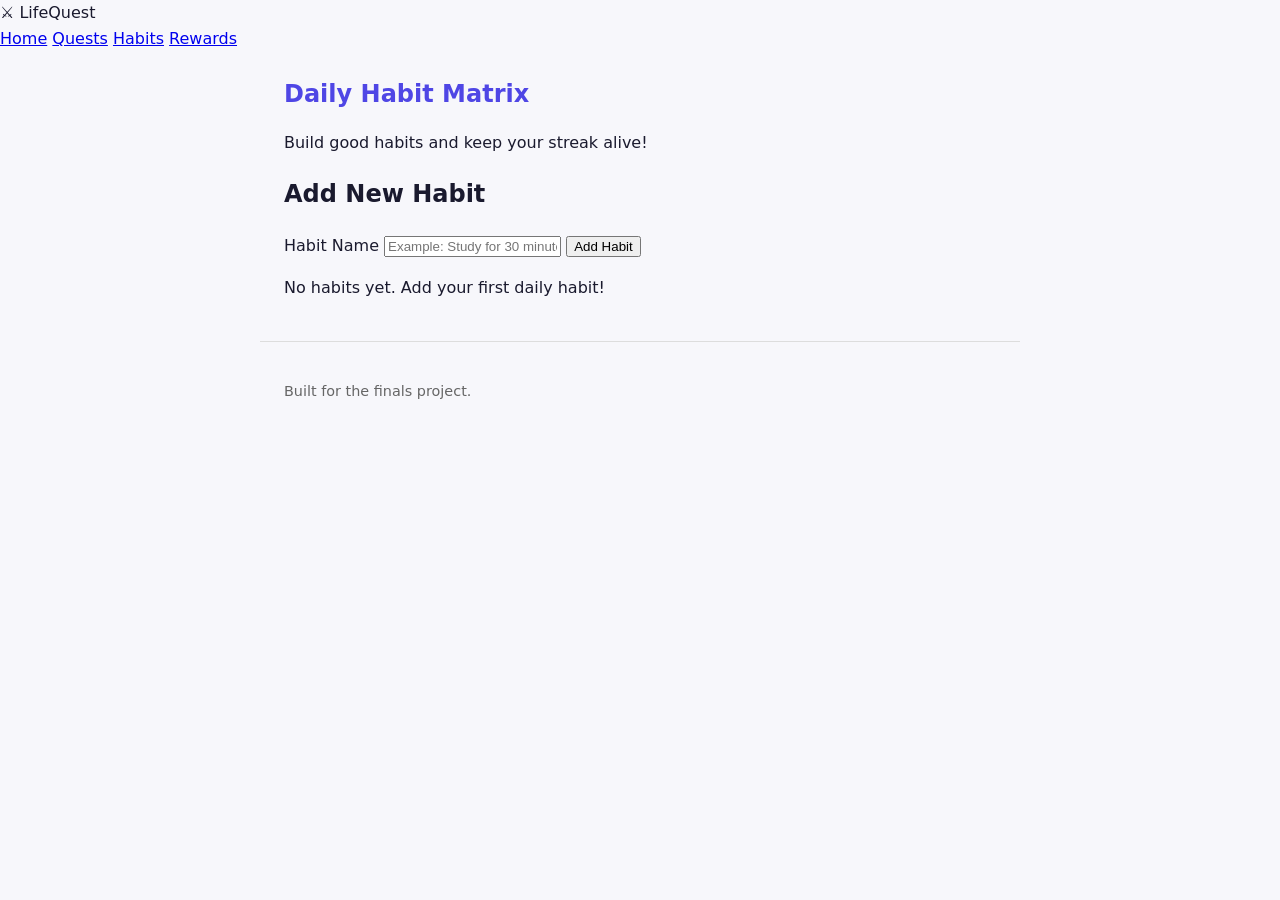
==== habits.html @ 2357ff0d "Add LifeQuest HTML pages" ====
<!DOCTYPE html>
<html lang="en">
<head>
  <meta charset="UTF-8">
  <meta name="viewport" content="width=device-width, initial-scale=1.0">
  <title>LifeQuest | Habits</title>
  <link rel="stylesheet" href="style.css">
</head>

<body>

  <nav class="nav-bar">
    <div class="logo">⚔️ LifeQuest</div>

    <div class="nav-links">
      <a href="index.html">Home</a>
      <a href="quests.html">Quests</a>
      <a href="habits.html">Habits</a>
      <a href="rewards.html">Rewards</a>
    </div>
  </nav>

  <main>

    <section class="page-header">
      <h1>Daily Habit Matrix</h1>
      <p>Build good habits and keep your streak alive!</p>
    </section>

    <section class="card">

      <h2>Add New Habit</h2>

      <form id="habit-form">

        <label for="habit-name">Habit Name</label>

        <input
          type="text"
          id="habit-name"
          placeholder="Example: Study for 30 minutes"
          required
        >

        <button type="submit" class="btn-primary">
          Add Habit
        </button>

      </form>

    </section>

    <section>

      <div id="habit-list">

        <p id="no-habits">
          No habits yet. Add your first daily habit!
        </p>

      </div>

    </section>

  </main>

  <footer>
    <p>Built for the finals project.</p>
  </footer>

  <script src="script.js"></script>

</body>
</html>
---- style.css ----
:root { --ink: #1a1a2e; --accent: #4f46e5; --bg: #f7f7fb; }
* { box-sizing: border-box; }
body { margin: 0; font-family: system-ui, sans-serif; color: var(--ink); background: var(--bg); line-height: 1.6; }
header, main, footer { max-width: 760px; margin: 0 auto; padding: 1.5rem; }
header { border-bottom: 3px solid var(--accent); }
h1 { color: var(--accent); margin: 0 0 .25rem; }
footer { color: #666; font-size: .9rem; border-top: 1px solid #ddd; }
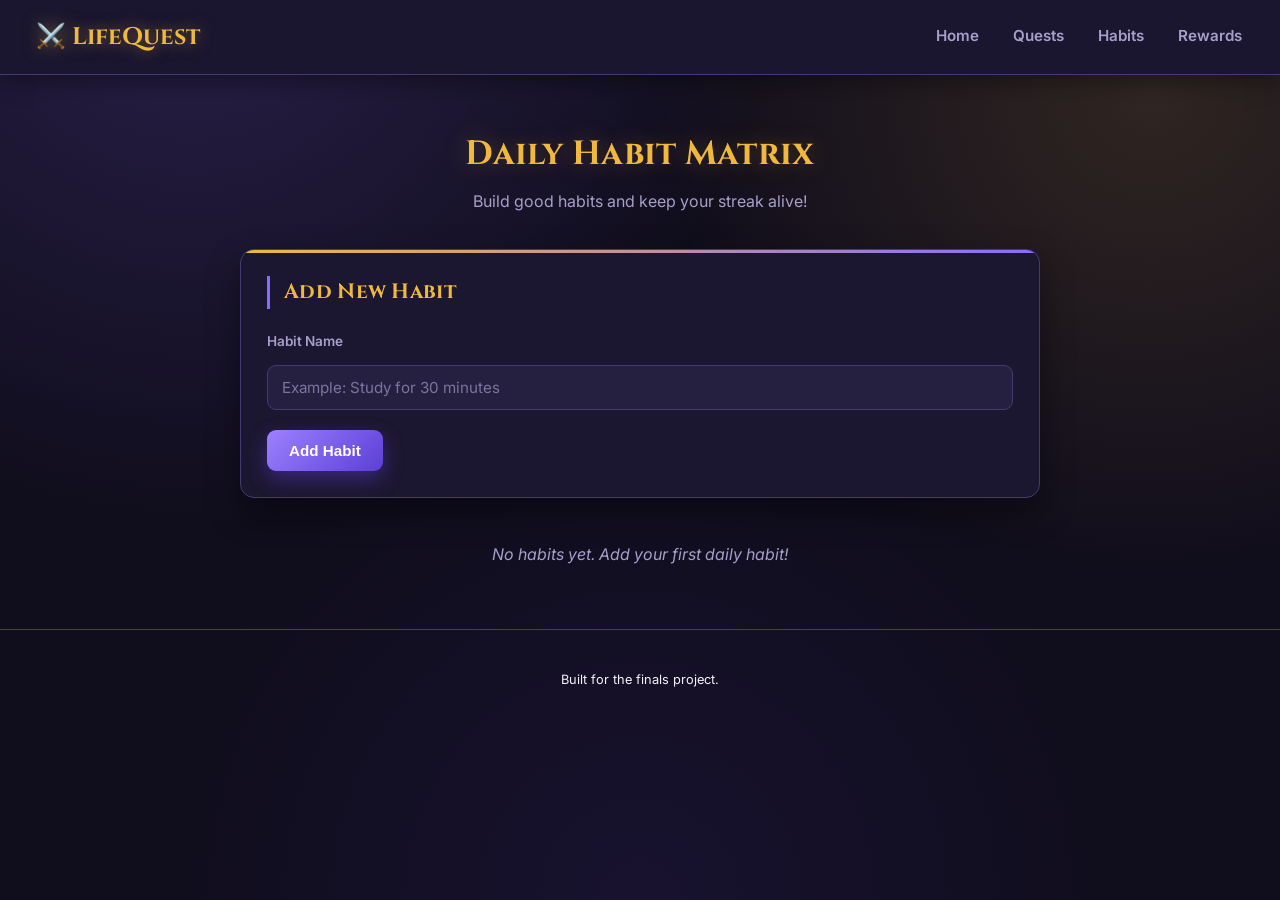
==== commit f32844e1: "Add files via upload" ====
--- a/habits.html
+++ b/habits.html
@@ -1,74 +1,74 @@
-<!DOCTYPE html>
-<html lang="en">
-<head>
-  <meta charset="UTF-8">
-  <meta name="viewport" content="width=device-width, initial-scale=1.0">
-  <title>LifeQuest | Habits</title>
-  <link rel="stylesheet" href="style.css">
-</head>
-
-<body>
-
-  <nav class="nav-bar">
-    <div class="logo">⚔️ LifeQuest</div>
-
-    <div class="nav-links">
-      <a href="index.html">Home</a>
-      <a href="quests.html">Quests</a>
-      <a href="habits.html">Habits</a>
-      <a href="rewards.html">Rewards</a>
-    </div>
-  </nav>
-
-  <main>
-
-    <section class="page-header">
-      <h1>Daily Habit Matrix</h1>
-      <p>Build good habits and keep your streak alive!</p>
-    </section>
-
-    <section class="card">
-
-      <h2>Add New Habit</h2>
-
-      <form id="habit-form">
-
-        <label for="habit-name">Habit Name</label>
-
-        <input
-          type="text"
-          id="habit-name"
-          placeholder="Example: Study for 30 minutes"
-          required
-        >
-
-        <button type="submit" class="btn-primary">
-          Add Habit
-        </button>
-
-      </form>
-
-    </section>
-
-    <section>
-
-      <div id="habit-list">
-
-        <p id="no-habits">
-          No habits yet. Add your first daily habit!
-        </p>
-
-      </div>
-
-    </section>
-
-  </main>
-
-  <footer>
-    <p>Built for the finals project.</p>
-  </footer>
-
-  <script src="script.js"></script>
-
-</body>
+<!DOCTYPE html>
+<html lang="en">
+<head>
+  <meta charset="UTF-8">
+  <meta name="viewport" content="width=device-width, initial-scale=1.0">
+  <title>LifeQuest | Habits</title>
+  <link rel="stylesheet" href="styles.css">
+</head>
+
+<body>
+
+  <nav class="nav-bar">
+    <div class="logo">⚔️ LifeQuest</div>
+
+    <div class="nav-links">
+      <a href="index.html">Home</a>
+      <a href="quests.html">Quests</a>
+      <a href="habits.html">Habits</a>
+      <a href="rewards.html">Rewards</a>
+    </div>
+  </nav>
+
+  <main>
+
+    <section class="page-header">
+      <h1>Daily Habit Matrix</h1>
+      <p>Build good habits and keep your streak alive!</p>
+    </section>
+
+    <section class="card">
+
+      <h2>Add New Habit</h2>
+
+      <form id="habit-form">
+
+        <label for="habit-name">Habit Name</label>
+
+        <input
+          type="text"
+          id="habit-name"
+          placeholder="Example: Study for 30 minutes"
+          required
+        >
+
+        <button type="submit" class="btn-primary">
+          Add Habit
+        </button>
+
+      </form>
+
+    </section>
+
+    <section>
+
+      <div id="habit-list">
+
+        <p id="no-habits">
+          No habits yet. Add your first daily habit!
+        </p>
+
+      </div>
+
+    </section>
+
+  </main>
+
+  <footer>
+    <p>Built for the finals project.</p>
+  </footer>
+
+  <script src="script.js"></script>
+
+</body>
 </html>
--- a/styles.css
+++ b/styles.css
@@ -0,0 +1,581 @@
+@import url('https://fonts.googleapis.com/css2?family=Cinzel:wght@600;700&family=Inter:wght@400;500;600;700&display=swap');
+
+* {
+  box-sizing: border-box;
+  margin: 0;
+  padding: 0;
+}
+
+html {
+  background-color: #100d1c;
+}
+
+body {
+  background-color: #100d1c;
+  background-image:
+    radial-gradient(circle at 15% -5%, rgba(138, 107, 255, 0.20), transparent 40%),
+    radial-gradient(circle at 90% 10%, rgba(240, 185, 61, 0.14), transparent 35%),
+    radial-gradient(circle at 50% 100%, rgba(92, 63, 214, 0.10), transparent 45%);
+  background-attachment: fixed;
+  background-repeat: no-repeat;
+  color: #f5f2fc;
+  font-family: 'Inter', 'Segoe UI', Roboto, Arial, sans-serif;
+  line-height: 1.6;
+  min-height: 100vh;
+  padding-bottom: 40px;
+}
+
+h1, h2, h3 {
+  font-family: 'Cinzel', 'Times New Roman', serif;
+  color: #f0b93d;
+  letter-spacing: 0.3px;
+}
+
+p {
+  color: #f5f2fc;
+}
+
+a {
+  color: #f5f2fc;
+  text-decoration: none;
+}
+
+/* ==========================================================================
+   Nav bar
+   ========================================================================== */
+
+.nav-bar {
+  display: flex;
+  align-items: center;
+  justify-content: space-between;
+  flex-wrap: wrap;
+  gap: 12px;
+  background-color: #1a1630;
+  padding: 18px 36px;
+  border-bottom: 1px solid #453a72;
+  box-shadow: 0 4px 24px rgba(0, 0, 0, 0.45);
+  position: sticky;
+  top: 0;
+  z-index: 50;
+}
+
+.logo {
+  font-family: 'Cinzel', 'Times New Roman', serif;
+  font-size: 1.5rem;
+  font-weight: 700;
+  color: #f0b93d;
+  text-shadow: 0 0 16px rgba(240, 185, 61, 0.5);
+}
+
+.nav-links {
+  display: flex;
+  gap: 30px;
+}
+
+.nav-links a {
+  color: #a79fca;
+  font-weight: 600;
+  font-size: 0.95rem;
+  padding: 6px 2px;
+  border-bottom: 2px solid transparent;
+  transition: color 0.2s ease, border-color 0.2s ease;
+}
+
+.nav-links a:hover,
+.nav-links a:focus {
+  color: #f0b93d;
+  border-bottom-color: #f0b93d;
+}
+
+/* ==========================================================================
+   Hero header (home page only)
+   ========================================================================== */
+
+header {
+  text-align: center;
+  padding-bottom: 4px;
+  background: linear-gradient(180deg, rgba(138, 107, 255, 0.22), transparent 90%);
+  border-bottom: 1px solid rgba(69, 58, 114, 0.6);
+}
+
+header h1 {
+  font-size: 2.6rem;
+  padding: 48px 16px 12px;
+  text-shadow: 0 0 30px rgba(240, 185, 61, 0.4);
+}
+
+header > p {
+  color: #a79fca;
+  padding-bottom: 28px;
+  font-size: 0.95rem;
+}
+
+/* ==========================================================================
+   Main layout
+   ========================================================================== */
+
+main {
+  max-width: 840px;
+  margin: 0 auto;
+  padding: 36px 20px;
+  display: flex;
+  flex-direction: column;
+  gap: 30px;
+}
+
+.page-header {
+  text-align: center;
+  padding: 16px 0 4px;
+}
+
+.page-header h1 {
+  font-size: 2.1rem;
+  text-shadow: 0 0 24px rgba(240, 185, 61, 0.3);
+}
+
+.page-header p {
+  color: #a79fca;
+  margin-top: 8px;
+}
+
+/* ==========================================================================
+   Cards
+   ========================================================================== */
+
+.card {
+  background-color: #1c1730;
+  border: 1px solid #453a72;
+  border-radius: 14px;
+  padding: 26px;
+  box-shadow: 0 14px 34px rgba(0, 0, 0, 0.4);
+  position: relative;
+  overflow: hidden;
+}
+
+/* thin gold line across the very top of every card, like a game panel */
+.card::before {
+  content: "";
+  position: absolute;
+  top: 0;
+  left: 0;
+  right: 0;
+  height: 3px;
+  background: linear-gradient(90deg, #f0b93d, #8a6bff);
+}
+
+.card h2 {
+  font-size: 1.3rem;
+  margin-bottom: 18px;
+  padding-left: 14px;
+  border-left: 3px solid #8a6bff;
+}
+
+/* ==========================================================================
+   Forms
+   ========================================================================== */
+
+form {
+  display: flex;
+  flex-direction: column;
+  gap: 12px;
+}
+
+label {
+  font-size: 0.85rem;
+  font-weight: 600;
+  color: #a79fca;
+  margin-top: 4px;
+}
+
+input[type="text"],
+select {
+  background-color: #262040;
+  border: 1px solid #453a72;
+  border-radius: 9px;
+  color: #f5f2fc;
+  padding: 12px 14px;
+  font-size: 0.95rem;
+  font-family: 'Inter', 'Segoe UI', Roboto, Arial, sans-serif;
+  transition: border-color 0.2s ease, box-shadow 0.2s ease;
+}
+
+input[type="text"]::placeholder {
+  color: #7b74a0;
+}
+
+input[type="text"]:focus,
+select:focus {
+  outline: none;
+  border-color: #8a6bff;
+  box-shadow: 0 0 0 4px rgba(138, 107, 255, 0.25);
+}
+
+select {
+  cursor: pointer;
+}
+
+.btn-primary {
+  background-color: #8a6bff;
+  background-image: linear-gradient(135deg, #9c81ff, #5c3fd6);
+  color: #ffffff;
+  border: none;
+  border-radius: 9px;
+  padding: 12px 22px;
+  font-size: 0.95rem;
+  font-weight: 700;
+  cursor: pointer;
+  align-self: flex-start;
+  margin-top: 8px;
+  box-shadow: 0 8px 20px rgba(92, 63, 214, 0.45);
+  transition: transform 0.15s ease, box-shadow 0.15s ease;
+}
+
+.btn-primary:hover {
+  transform: translateY(-2px);
+  box-shadow: 0 12px 26px rgba(92, 63, 214, 0.55);
+}
+
+.btn-primary:active {
+  transform: translateY(0);
+}
+
+/* ==========================================================================
+   Player overview (home page)
+   ========================================================================== */
+
+.player-info {
+  display: flex;
+  align-items: center;
+  gap: 16px;
+  margin-bottom: 18px;
+}
+
+.avatar {
+  font-size: 2.6rem;
+  background-color: #262040;
+  background-image: radial-gradient(circle, #322a52, #1c1730);
+  border: 2px solid #f0b93d;
+  box-shadow: 0 0 22px rgba(240, 185, 61, 0.4);
+  border-radius: 50%;
+  width: 72px;
+  height: 72px;
+  display: flex;
+  align-items: center;
+  justify-content: center;
+  flex-shrink: 0;
+}
+
+#player-level {
+  font-size: 1.35rem;
+}
+
+#player-rank {
+  color: #8a6bff;
+  font-weight: 700;
+  font-size: 0.9rem;
+  letter-spacing: 0.5px;
+}
+
+.xp-section {
+  margin-bottom: 14px;
+  font-size: 0.95rem;
+  color: #a79fca;
+}
+
+.xp-section span {
+  color: #f0b93d;
+  font-weight: 700;
+}
+
+.progress-bar {
+  width: 100%;
+  height: 16px;
+  background-color: #262040;
+  border: 1px solid #453a72;
+  border-radius: 10px;
+  overflow: hidden;
+  margin-top: 8px;
+}
+
+.progress-fill {
+  height: 100%;
+  width: 0%;
+  background-color: #f0b93d;
+  background-image: linear-gradient(90deg, #c99a3a, #f0b93d, #ffd875);
+  box-shadow: 0 0 12px rgba(240, 185, 61, 0.7);
+  border-radius: 10px;
+  transition: width 0.4s ease;
+}
+
+#streak-count {
+  color: #f0b93d;
+  font-size: 1.05rem;
+}
+
+/* ==========================================================================
+   Quest list, filters, habit list
+   ========================================================================== */
+
+.quest-header {
+  display: flex;
+  align-items: center;
+  justify-content: space-between;
+  flex-wrap: wrap;
+  gap: 10px;
+}
+
+.quest-filters {
+  display: flex;
+  gap: 8px;
+}
+
+.filter-btn {
+  background-color: #262040;
+  color: #a79fca;
+  border: 1px solid #453a72;
+  border-radius: 20px;
+  padding: 8px 18px;
+  font-size: 0.85rem;
+  font-weight: 600;
+  cursor: pointer;
+  transition: background-color 0.2s ease, color 0.2s ease, border-color 0.2s ease;
+}
+
+.filter-btn:hover {
+  color: #f5f2fc;
+  border-color: #8a6bff;
+}
+
+.filter-btn.active-filter {
+  background-color: #8a6bff;
+  background-image: linear-gradient(135deg, #9c81ff, #5c3fd6);
+  color: #ffffff;
+  border-color: #8a6bff;
+}
+
+/* individual quest / habit item cards, added dynamically via JS */
+.quest-item,
+.habit-item {
+  background-color: #211c3a;
+  border: 1px solid #453a72;
+  border-left: 5px solid #8a6bff;
+  border-radius: 12px;
+  padding: 18px 20px;
+  margin-bottom: 14px;
+  display: flex;
+  justify-content: space-between;
+  align-items: center;
+  gap: 12px;
+  transition: transform 0.15s ease, box-shadow 0.15s ease, border-color 0.15s ease;
+}
+
+.quest-item:hover,
+.habit-item:hover {
+  transform: translateX(4px);
+  box-shadow: 0 8px 20px rgba(0, 0, 0, 0.35);
+}
+
+.quest-item.completed,
+.habit-item.completed {
+  border-left-color: #4ade80;
+  opacity: 0.6;
+}
+
+.tag {
+  display: inline-block;
+  background-color: rgba(138, 107, 255, 0.22);
+  color: #b6a4ff;
+  font-size: 0.75rem;
+  font-weight: 700;
+  padding: 4px 12px;
+  border-radius: 20px;
+  margin-right: 8px;
+}
+
+.xp-badge {
+  display: inline-block;
+  background-color: rgba(240, 185, 61, 0.15);
+  color: #f0b93d;
+  font-weight: 700;
+  font-size: 0.85rem;
+  padding: 4px 12px;
+  border-radius: 20px;
+}
+
+#no-quests,
+#no-habits,
+#no-home-quests,
+#no-achievements,
+#no-earned-badges {
+  color: #a79fca;
+  text-align: center;
+  padding: 14px 0;
+  font-style: italic;
+}
+
+/* ==========================================================================
+   Stats grid (rewards page)
+   ========================================================================== */
+
+.stats-grid {
+  display: grid;
+  grid-template-columns: repeat(4, 1fr);
+  gap: 14px;
+}
+
+.stat-box {
+  background-color: #211c3a;
+  border: 1px solid #453a72;
+  border-radius: 12px;
+  text-align: center;
+  padding: 20px 8px;
+  transition: transform 0.15s ease, border-color 0.15s ease;
+}
+
+.stat-box:hover {
+  transform: translateY(-4px);
+  border-color: #f0b93d;
+}
+
+.stat-box h3 {
+  font-size: 1.6rem;
+  text-shadow: 0 0 14px rgba(240, 185, 61, 0.35);
+}
+
+.stat-box p {
+  color: #a79fca;
+  font-size: 0.8rem;
+  margin-top: 6px;
+}
+
+/* ==========================================================================
+   Badges
+   ========================================================================== */
+
+.badge-grid {
+  display: grid;
+  grid-template-columns: repeat(auto-fit, minmax(160px, 1fr));
+  gap: 18px;
+  margin-top: 14px;
+}
+
+.badge-card {
+  text-align: center;
+  transition: transform 0.15s ease;
+}
+
+.badge-icon {
+  font-size: 2.4rem;
+  margin-bottom: 10px;
+}
+
+.badge-card h3 {
+  font-size: 1rem;
+  color: #f5f2fc;
+}
+
+.badge-card p {
+  color: #a79fca;
+  font-size: 0.8rem;
+  margin-top: 6px;
+}
+
+/* locked badges stay dim and grayscale, earned badges glow gold */
+#locked-badges .badge-card {
+  opacity: 0.45;
+  filter: grayscale(70%);
+}
+
+#earned-badges .badge-card {
+  border-color: #f0b93d;
+  box-shadow: 0 0 24px rgba(240, 185, 61, 0.3);
+}
+
+#earned-badges .badge-card:hover {
+  transform: translateY(-5px);
+}
+
+/* plain section headings (Earned Badges / Locked Badges titles) */
+main > section > h2 {
+  font-size: 1.35rem;
+  padding-left: 14px;
+  border-left: 3px solid #f0b93d;
+  margin-bottom: 8px;
+}
+
+/* ==========================================================================
+   Footer
+   ========================================================================== */
+
+footer {
+  text-align: center;
+  color: #a79fca;
+  font-size: 0.8rem;
+  padding: 40px 16px 10px;
+  border-top: 1px solid #453a72;
+  margin-top: 12px;
+}
+
+
+@keyframes rise-in {
+  from {
+    opacity: 0;
+    transform: translateY(12px);
+  }
+  to {
+    opacity: 1;
+    transform: translateY(0);
+  }
+}
+
+header h1,
+header > p {
+  animation: rise-in 0.6s ease both;
+}
+
+header > p {
+  animation-delay: 0.1s;
+}
+
+@media (prefers-reduced-motion: reduce) {
+  header h1,
+  header > p {
+    animation: none;
+  }
+}
+
+/* ==========================================================================
+   Responsive
+   ========================================================================== */
+
+@media (max-width: 600px) {
+  .nav-bar {
+    flex-direction: column;
+    align-items: flex-start;
+    padding: 16px 20px;
+  }
+
+  .nav-links {
+    gap: 18px;
+    flex-wrap: wrap;
+  }
+
+  header h1 {
+    font-size: 2rem;
+    padding-top: 32px;
+  }
+
+  .stats-grid {
+    grid-template-columns: repeat(2, 1fr);
+  }
+
+  .quest-item,
+  .habit-item {
+    flex-direction: column;
+    align-items: flex-start;
+  }
+
+  .card {
+    padding: 20px;
+  }
+}
